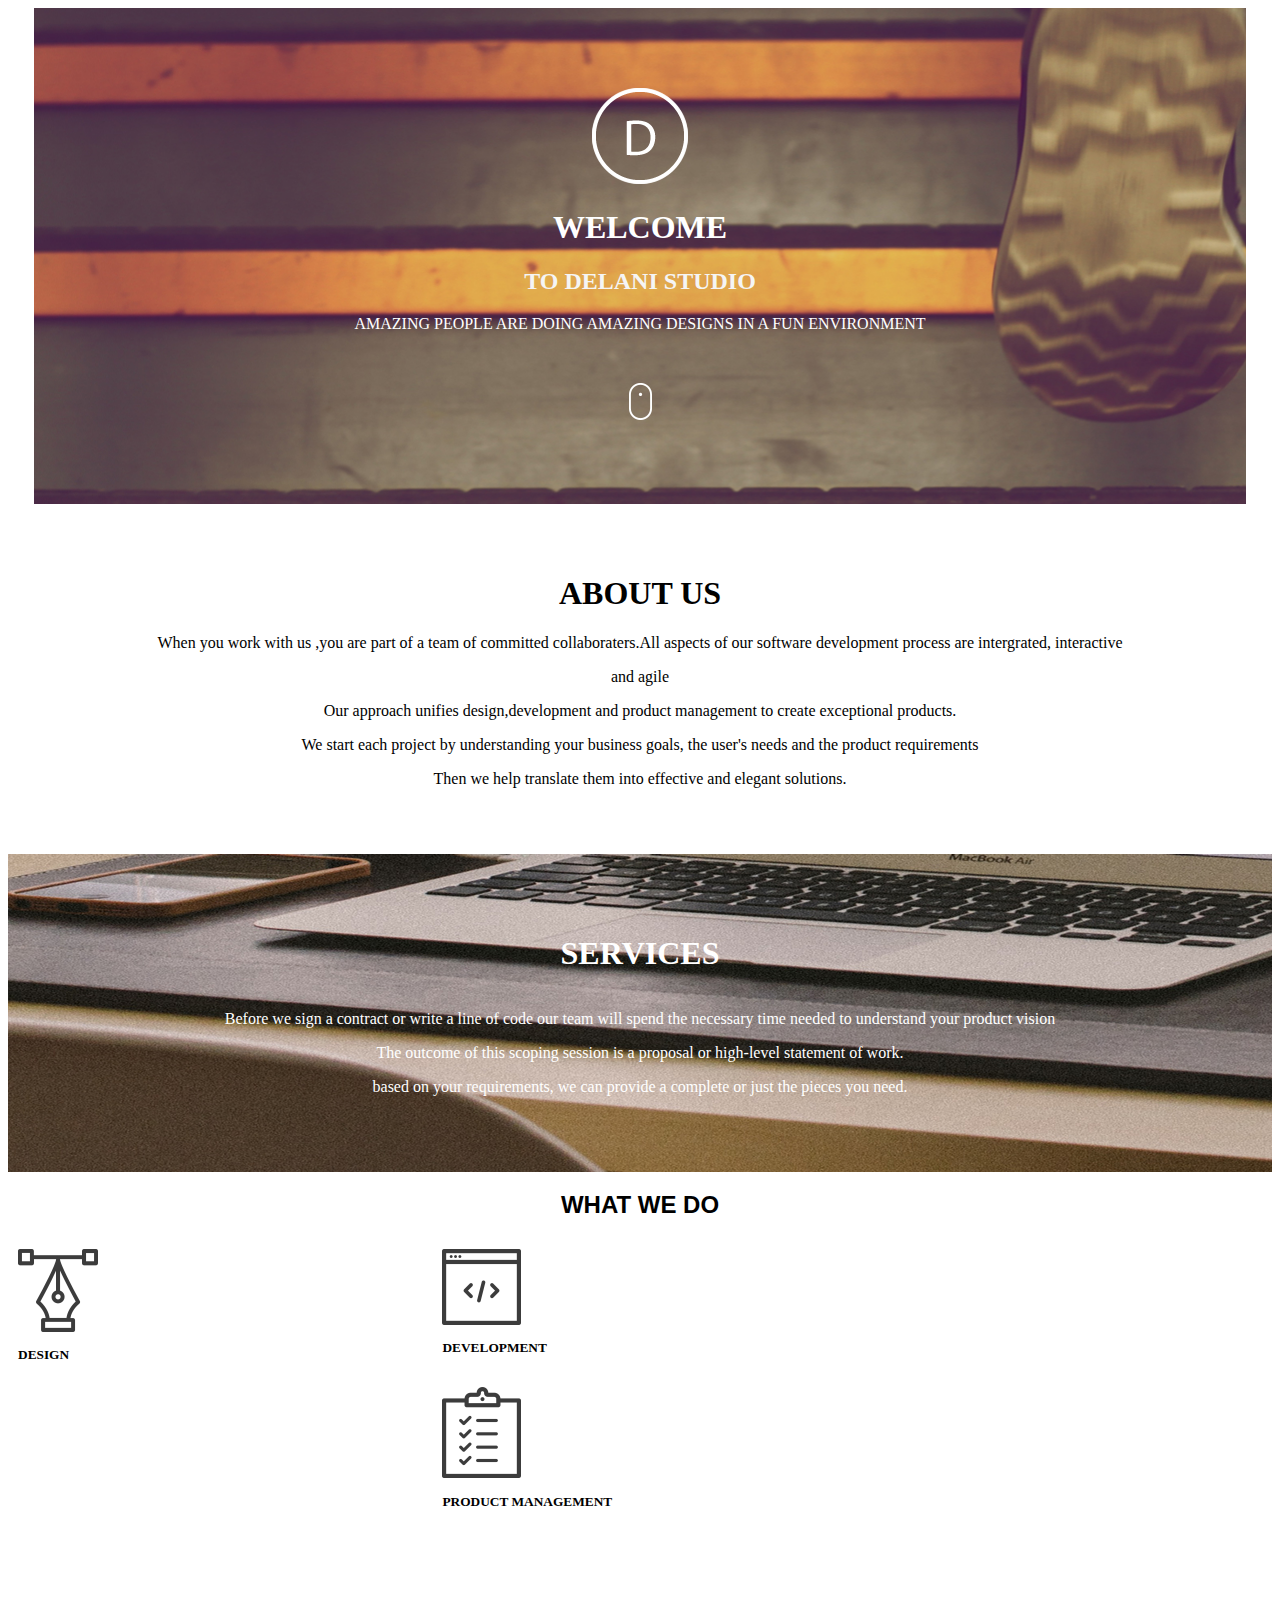
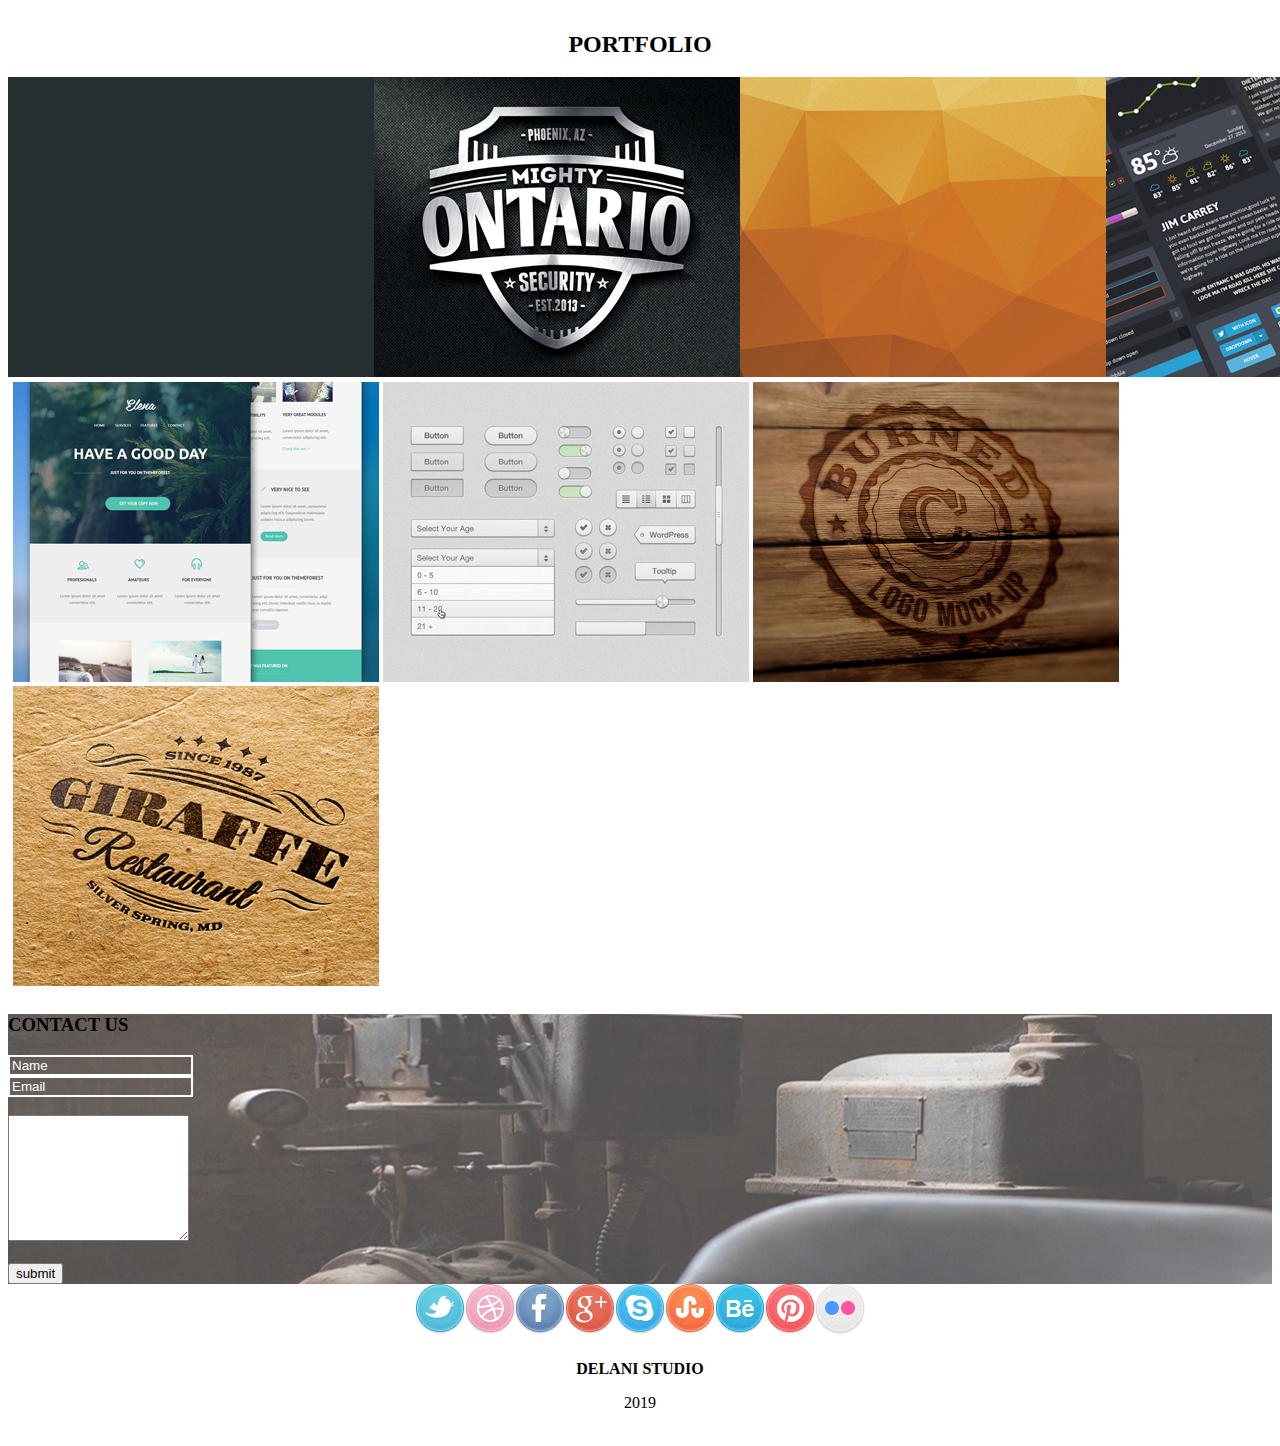
==== index.html @ 69d272ce "Add Jquey Hover Effect on the 'Delani Studio' below the footer" ====
<!DOCTYPE html>
<html lang="en">
<head>
    <meta charset="UTF-8">
    <meta http-equiv="X-UA-Compatible" content="IE=edge">
    <meta name="viewport" content="width=device-width, initial-scale=1.0">
    <link rel="stylesheet" href="index.css">
    <link href="https://cdn.jsdelivr.net/npm/bootstrap@5.1.3/dist/css/bootstrap.min.css" rel="stylesheet" integrity="sha384-1BmE4kWBq78iYhFldvKuhfTAU6auU8tT94WrHftjDbrCEXSU1oBoqyl2QvZ6jIW3" crossorigin="anonymous">
    <script src="https://cdnjs.cloudflare.com/ajax/libs/jquery/3.6.0/jquery.min.js" integrity="sha512-894YE6QWD5I59HgZOGReFYm4dnWc1Qt5NtvYSaNcOP+u1T9qYdvdihz0PPSiiqn/+/3e7Jo4EaG7TubfWGUrMQ==" crossorigin="anonymous" referrerpolicy="no-referrer"></script>  
    <link rel="stylesheet" href="index.css">  
    <title>Delani Studio</title>


<body>
    <div class="section1">

        <div id="logobrand">
            <img src="./Logo/logo.png">
        </div>
        <div id="studio">
            <h1>WELCOME</h1>
            <h2>TO DELANI STUDIO</h2>
            <p>AMAZING PEOPLE ARE DOING AMAZING DESIGNS IN A FUN ENVIRONMENT</p>
        </div>

       <div id="mouse">
           <img src="./background/mouse_click.png">
       </div>

    </div>

    <div class="Section2">

    <div id="header"><h1>ABOUT US</h1></div>

    <div id="para">
        <p>When you work with  us ,you are part of a team of committed collaboraters.All aspects of our software development process are intergrated, interactive</p>
        <p>and agile</p>
        <p>Our approach unifies design,development and product management to create exceptional products.</p>
       <p>We start each project by understanding  your business goals, the user's needs and the product requirements </p>
       <p>Then we help translate them into effective and elegant solutions.</p>
    </div>

    </div>
    <div class="section3">

     <div id="header1"><h1>SERVICES</h1></div>
     <div id="para1">
         <p>Before we sign a contract or write a line of code our team will spend the necessary time needed to understand your product vision</p>
         <p>The outcome of this scoping session is a proposal or high-level statement of work.</p>
         <p>based on your requirements, we can provide a complete or just the pieces you need. </p>
     </div>
    </div>
     
    <div class="section4">

    <h2 id="header2">WHAT WE DO</h2>
   
      <div id="column">
          <img src="./Service_Icons/design_icon.png">
          <h2 id="design">DESIGN</h2>
      </div>
       <div id="column">
      <img src="./Service_Icons/dev_icon.png">
        <h2 id="develop">DEVELOPMENT</h2>
       </div>
       <div id="column">
           <img src="./Service_Icons/product_icon.png">
           <h2 id="product">PRODUCT MANAGEMENT</h2>
      </div>
</div>

    <div class="section5">
        <div id="portfolio"><h2>PORTFOLIO</h2></div>
        <div id="port1">
            
            <img src="./Portfolio/work4.jpg" alt="work4">
            <img src="./Portfolio/work3.jpg" alt="work3">
            <img src="./Portfolio/work2.jpg" alt="work2">
            <img src="./Portfolio/work1.jpg" alt="work1">
        </div>
      <div id="port2">
          <img src="./Portfolio/work5.jpg" alt="work5">
          <img src="./Portfolio/work6.jpg" alt="work6">
          <img src="./Portfolio/work7.jpg" alt="work7">
          <img src="./Portfolio/work8.jpg" alt="work8">
      </div>
</div>


       <div id="contacts" class="container-fluid bg-secondary">
         <div class="pt-5">
         <h3 class="text-white text-center">CONTACT US</h3>
         </div>
         <div class="container pb-4 test">
            
                 <form action="" method=""  name="mc-embedded-subscribe-form"  id="contact-fm" class="pb-3">
                    <div class="row">
                     <div class="col-md-6">
                         <input type="text" name="NAME" placeholder="Name" 
                         class="form-control" id="name">
                     </div>
                     <div class="col-md-6">
                        <input type="text" name="EMAIL" placeholder="Email" 
                        class="form-control" id="email">
                    </div>
                </div><br>
                <div class="row">
                    <div class="col-md-12">
                    <textarea id="" cols="20" rows="8"
                    placeholder="Type your comment here" class="form-control" name="MESSAGE" id="message"></textarea>
                    </div>
                </div>
             </form><br>
            <input type="submit" class="btn btn-outline-warning" value="submit">
         </div>
     </div>


    
   <div class="section7">
           <img src="./Social_Icoins/twitter.png" alt="twitter" id="twitter" >
           <img src="./Social_Icoins/dribble.png" alt="dribble">
           <img src="./Social_Icoins/facebook.png" alt="facebook">
           <img src="./Social_Icoins/g_plus.png" alt="g_plus">
           <img src="./Social_Icoins/skype.png" alt="skype">
           <img src="./Social_Icoins/stumble_upon.png" alt="stumble">
           <img src="./Social_Icoins/behance.png" alt="behance">
           <img src="./Social_Icoins/pinterest.png" alt="pinterest">
           <img src="./Social_Icoins/flickr.png" alt="flickr">
    
   </div>

   <div class="section8">
           <h3 id="delani">DELANI STUDIO</h3>
           <p id="par">2019</p>
        </div>

   <script src="./JS/index.js"></script>
   <script src="https://cdn.jsdelivr.net/npm/bootstrap@5.1.3/dist/js/bootstrap.bundle.min.js" integrity="sha384-ka7Sk0Gln4gmtz2MlQnikT1wXgYsOg+OMhuP+IlRH9sENBO0LRn5q+8nbTov4+1p" crossorigin="anonymous"></script>
    </body>
</html>
---- index.css ----
.section1{
    padding: 80px;
    background-image: url('./background/h_img.jpg');
    margin-left: 2vw;
    margin-right: 2vw;
    border: none;

}

#logobrand{
align-items: center;
align-content: center;
display: block;
text-align: center;

}

#studio h1{
color: white;
align-content: center;
text-align: center;
}

#studio h2{
  color: whitesmoke;
  text-align: center;  
}

#studio p {
 text-align: center;
 color: white;
 font-family: Georgia, 'Times New Roman', Times, serif;
}

#mouse{
 display: block;
 align-content: center;
 text-align: center;
 margin-top: 50px;
}

#header{
    text-align: center;
    align-items: center;
    color: black;
}

#para p{
    text-align: center;
    align-content: center;
    color: black;
    font-family: 'Times New Roman', Times, serif;
}

.Section2{
    padding: 50px;
    background-color: white;
    font-family: Georgia, 'Times New Roman', Times, serif;
}

.section3{
background-image: url('./background/s_image.jpg');
padding: 60px;
}

.section4::after{
    padding: 40px !important;
    content: "";
    clear: both;
    display: table;
}

#column{
float: left;
padding: 10px;
width: 32%;
}

#column h2{
    font-size: smaller;
}


#header1{
    align-content: center;
    text-align: center;
    color: white;
    font-family: Georgia, 'Times New Roman', Times, serif;
}

#para1{
    align-content: center;
    text-align: center;
    color: white;
    font-family: Georgia, 'Times New Roman', Times, serif;
}

#header2{
align-content: center;
text-align: center;
color: black;
font-family: 'Lucida Sans', 'Lucida Sans Regular', 'Lucida Grande', 'Lucida Sans Unicode', Geneva, Verdana, sans-serif;
}

#port1{
    display: flex;
    background-position: center;
}

#portfolio{
    text-align: center;
    font-family: 'Times New Roman', Times, serif;
}

#port2{
    padding: 5px;
    background-position: center;
}

#cont h1{
align-content: center;
text-align: center;
color: white;
}

.section7{
 display: flex;
 align-items: center;
 justify-content: center;
 
}


.section8{
    padding: 10px;
}

.btn-outline-warning:hover{
    background-color: green !important;
}

#contacts{
    background-image: url('./background/c_image.jpg');
    background-position: center;
}

#delani{
    align-items: center;
    align-content: center;
    text-align: center;
    font-size: medium;
}

#par {
    text-align: center;
    align-content: center;
    align-items: center;
}

.test{
    background-color: transparent;

    
}

#name,#email,#message{
    border: 2px solid white !important;
    background: transparent !important;
    color: white !important;
}

::-webkit-input-placeholder{
    color: white !important;
}

:-ms-input-placeholder{
    color: white !important;
}

::placeholder{
color: white !important;

}

#contact-fm{
    background-color: transparent;
}
---- index.css ----
.section1{
    padding: 80px;
    background-image: url('./background/h_img.jpg');
    margin-left: 2vw;
    margin-right: 2vw;
    border: none;

}

#logobrand{
align-items: center;
align-content: center;
display: block;
text-align: center;

}

#studio h1{
color: white;
align-content: center;
text-align: center;
}

#studio h2{
  color: whitesmoke;
  text-align: center;  
}

#studio p {
 text-align: center;
 color: white;
 font-family: Georgia, 'Times New Roman', Times, serif;
}

#mouse{
 display: block;
 align-content: center;
 text-align: center;
 margin-top: 50px;
}

#header{
    text-align: center;
    align-items: center;
    color: black;
}

#para p{
    text-align: center;
    align-content: center;
    color: black;
    font-family: 'Times New Roman', Times, serif;
}

.Section2{
    padding: 50px;
    background-color: white;
    font-family: Georgia, 'Times New Roman', Times, serif;
}

.section3{
background-image: url('./background/s_image.jpg');
padding: 60px;
}

.section4::after{
    padding: 40px !important;
    content: "";
    clear: both;
    display: table;
}

#column{
float: left;
padding: 10px;
width: 32%;
}

#column h2{
    font-size: smaller;
}


#header1{
    align-content: center;
    text-align: center;
    color: white;
    font-family: Georgia, 'Times New Roman', Times, serif;
}

#para1{
    align-content: center;
    text-align: center;
    color: white;
    font-family: Georgia, 'Times New Roman', Times, serif;
}

#header2{
align-content: center;
text-align: center;
color: black;
font-family: 'Lucida Sans', 'Lucida Sans Regular', 'Lucida Grande', 'Lucida Sans Unicode', Geneva, Verdana, sans-serif;
}

#port1{
    display: flex;
    background-position: center;
}

#portfolio{
    text-align: center;
    font-family: 'Times New Roman', Times, serif;
}

#port2{
    padding: 5px;
    background-position: center;
}

#cont h1{
align-content: center;
text-align: center;
color: white;
}

.section7{
 display: flex;
 align-items: center;
 justify-content: center;
 
}


.section8{
    padding: 10px;
}

.btn-outline-warning:hover{
    background-color: green !important;
}

#contacts{
    background-image: url('./background/c_image.jpg');
    background-position: center;
}

#delani{
    align-items: center;
    align-content: center;
    text-align: center;
    font-size: medium;
}

#par {
    text-align: center;
    align-content: center;
    align-items: center;
}

.test{
    background-color: transparent;

    
}

#name,#email,#message{
    border: 2px solid white !important;
    background: transparent !important;
    color: white !important;
}

::-webkit-input-placeholder{
    color: white !important;
}

:-ms-input-placeholder{
    color: white !important;
}

::placeholder{
color: white !important;

}

#contact-fm{
    background-color: transparent;
}
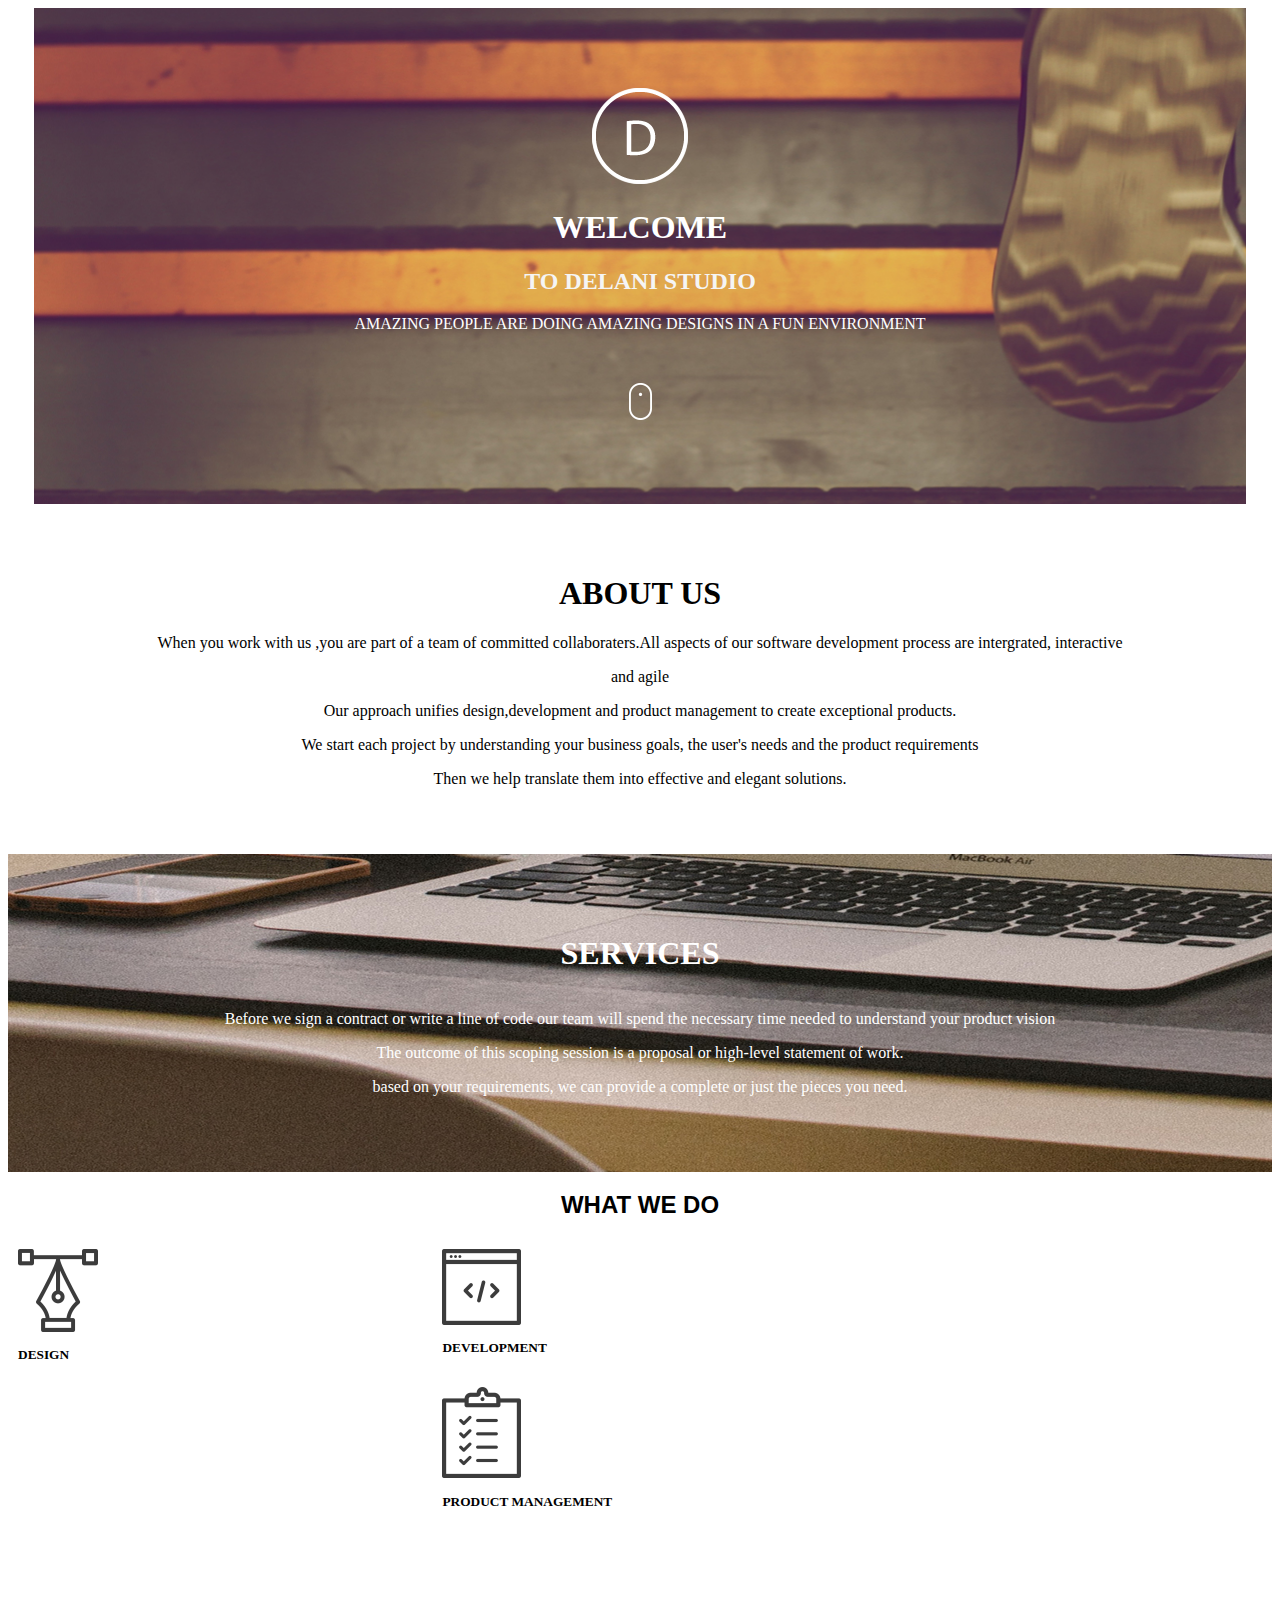
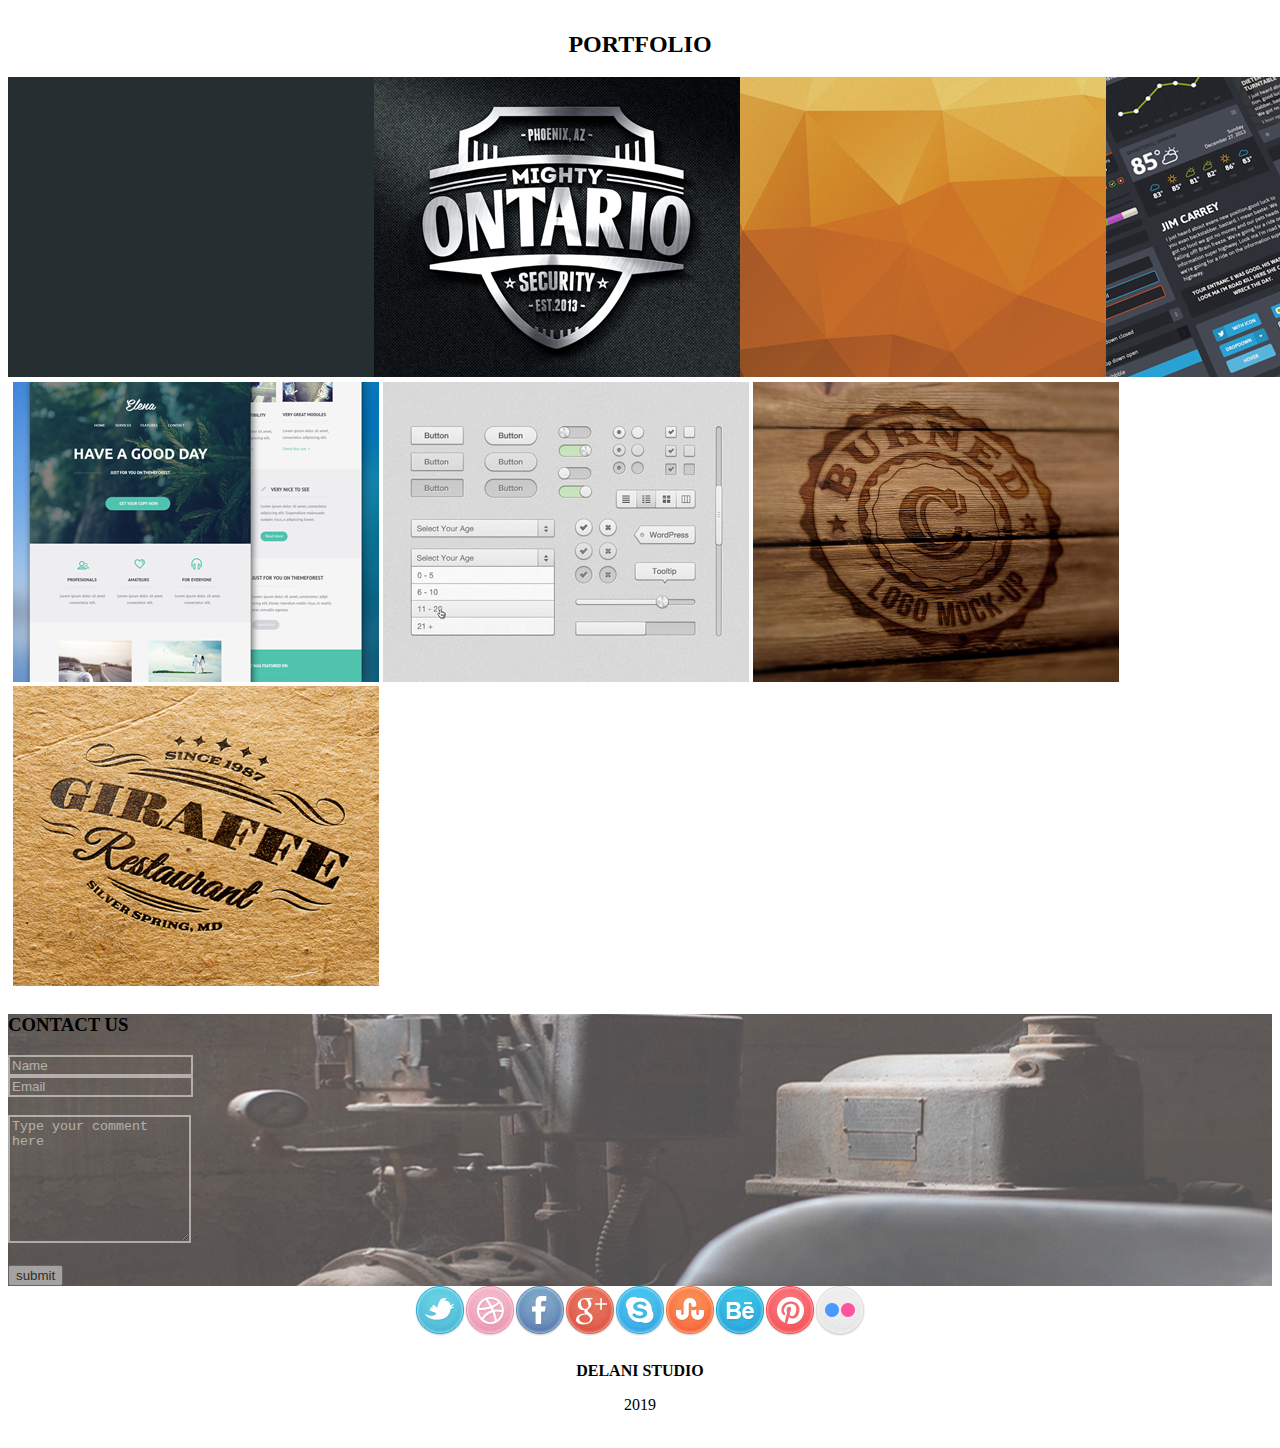
==== commit 3065a94b: "Add new changes" ====
--- a/index.html
+++ b/index.html
@@ -107,7 +107,7 @@
                 </div><br>
                 <div class="row">
                     <div class="col-md-12">
-                    <textarea id="" cols="20" rows="8"
+                    <textarea id="message" cols="20" rows="8"
                     placeholder="Type your comment here" class="form-control" name="MESSAGE" id="message"></textarea>
                     </div>
                 </div>
@@ -119,7 +119,7 @@
 
     
    <div class="section7">
-           <img src="./Social_Icoins/twitter.png" alt="twitter" id="twitter" >
+           <img src="./Social_Icoins/twitter.png" alt="twitter">
            <img src="./Social_Icoins/dribble.png" alt="dribble">
            <img src="./Social_Icoins/facebook.png" alt="facebook">
            <img src="./Social_Icoins/g_plus.png" alt="g_plus">
--- a/index.css
+++ b/index.css
@@ -159,7 +159,7 @@
 
 .test{
     background-color: transparent;
-
+    opacity: 0.5;
     
 }
 
--- a/index.css
+++ b/index.css
@@ -159,7 +159,7 @@
 
 .test{
     background-color: transparent;
-
+    opacity: 0.5;
     
 }
 
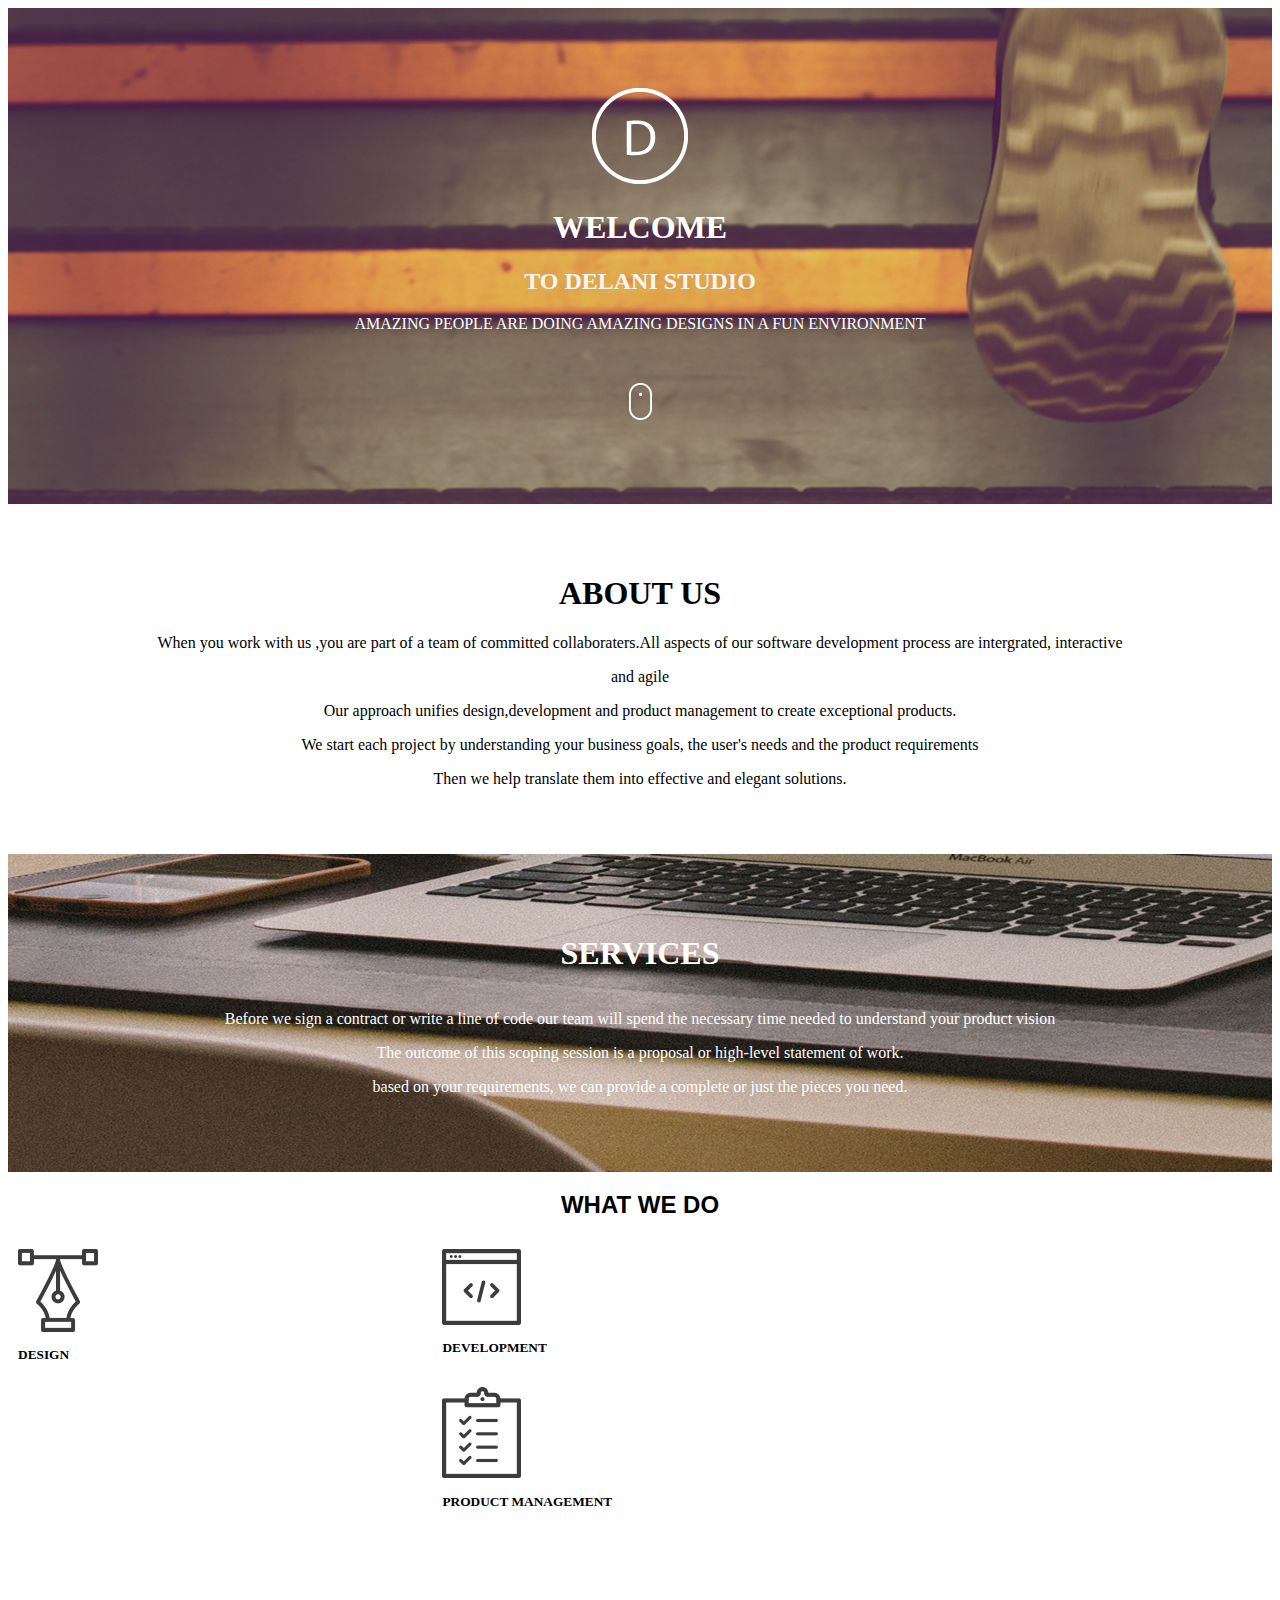
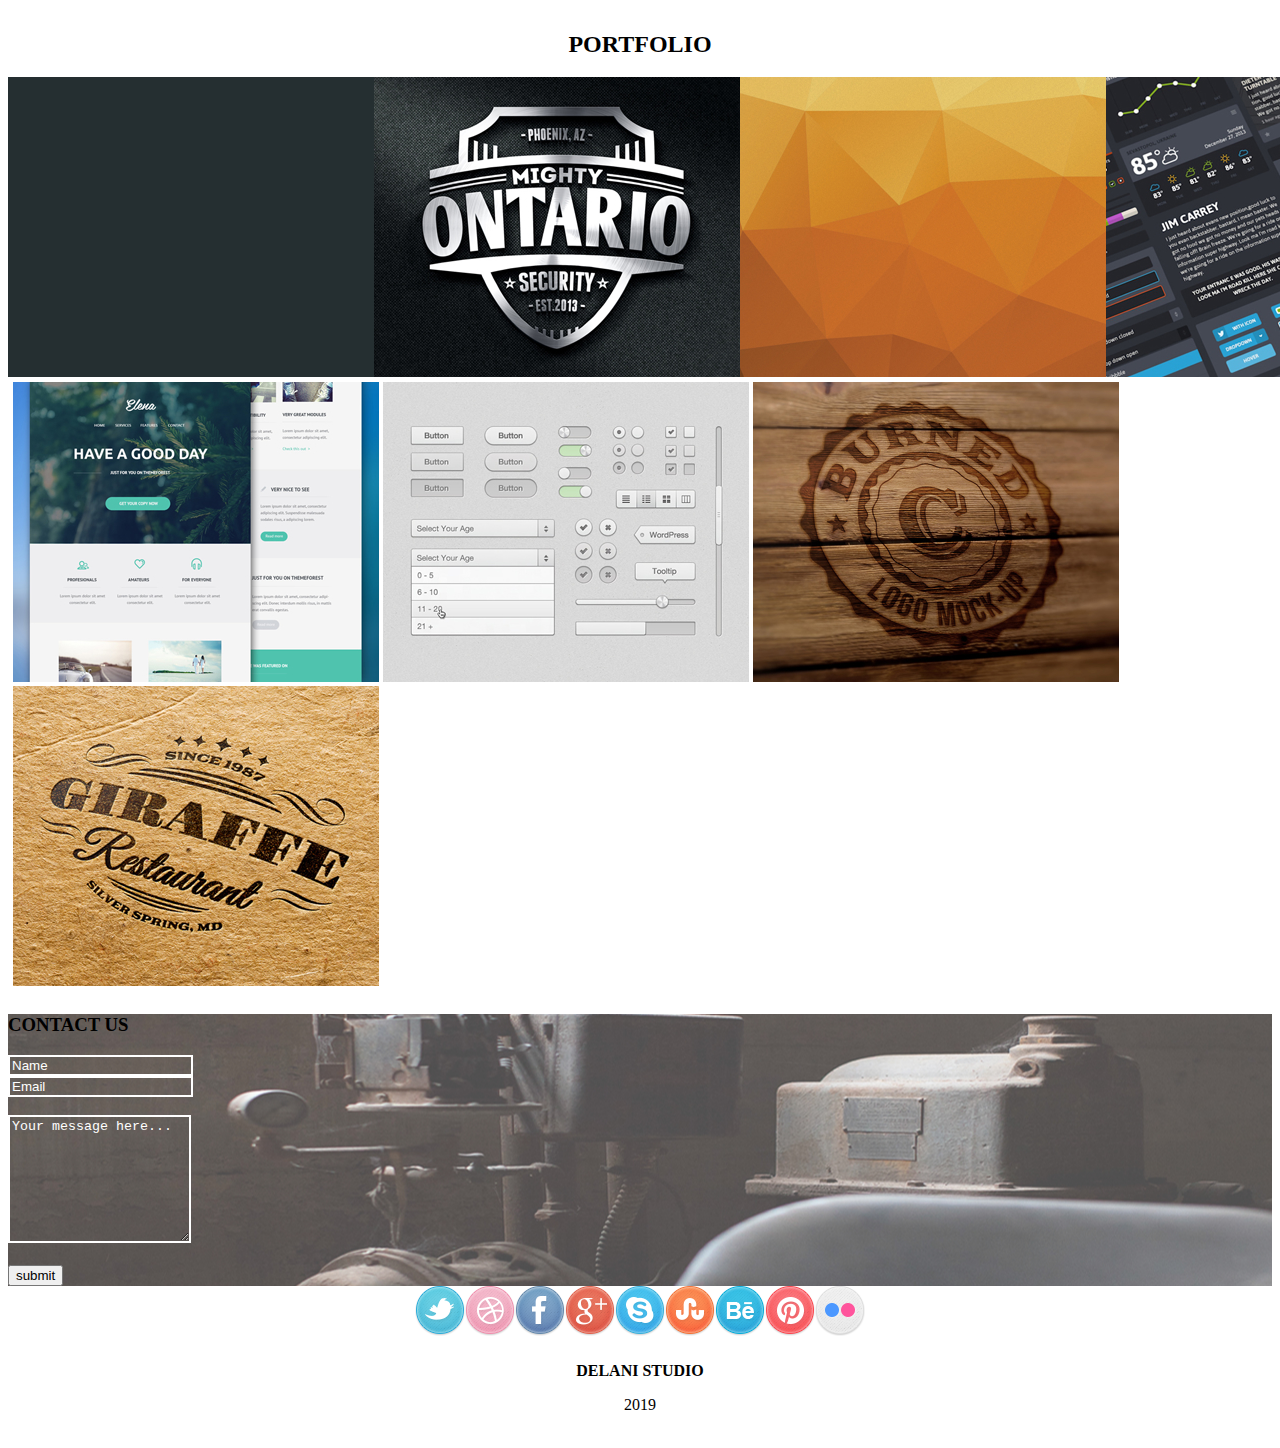
==== commit 5f473244: "Add new changes the files" ====
--- a/index.html
+++ b/index.html
@@ -97,22 +97,22 @@
                  <form action="" method=""  name="mc-embedded-subscribe-form"  id="contact-fm" class="pb-3">
                     <div class="row">
                      <div class="col-md-6">
-                         <input type="text" name="NAME" placeholder="Name" 
-                         class="form-control" id="name">
+                         <input type="text"id="name" name="NAME" placeholder="Name" 
+                         class="form-control" id="name" required>
                      </div>
                      <div class="col-md-6">
-                        <input type="text" name="EMAIL" placeholder="Email" 
-                        class="form-control" id="email">
+                        <input type="text" id="email" name="EMAIL" placeholder="Email" 
+                        class="form-control" id="email" required>
                     </div>
                 </div><br>
                 <div class="row">
                     <div class="col-md-12">
                     <textarea id="message" cols="20" rows="8"
-                    placeholder="Type your comment here" class="form-control" name="MESSAGE" id="message"></textarea>
+                    placeholder="Your message here..." class="form-control" name="MESSAGE" id="message" required></textarea>
                     </div>
                 </div>
              </form><br>
-            <input type="submit" class="btn btn-outline-warning" value="submit">
+            <input type="submit" id="submit" class="btn btn-outline-warning" value="submit">
          </div>
      </div>
 
--- a/index.css
+++ b/index.css
@@ -1,8 +1,6 @@
 .section1{
     padding: 80px;
     background-image: url('./background/h_img.jpg');
-    margin-left: 2vw;
-    margin-right: 2vw;
     border: none;
 
 }
@@ -159,7 +157,7 @@
 
 .test{
     background-color: transparent;
-    opacity: 0.5;
+
     
 }
 
--- a/index.css
+++ b/index.css
@@ -1,8 +1,6 @@
 .section1{
     padding: 80px;
     background-image: url('./background/h_img.jpg');
-    margin-left: 2vw;
-    margin-right: 2vw;
     border: none;
 
 }
@@ -159,7 +157,7 @@
 
 .test{
     background-color: transparent;
-    opacity: 0.5;
+
     
 }
 
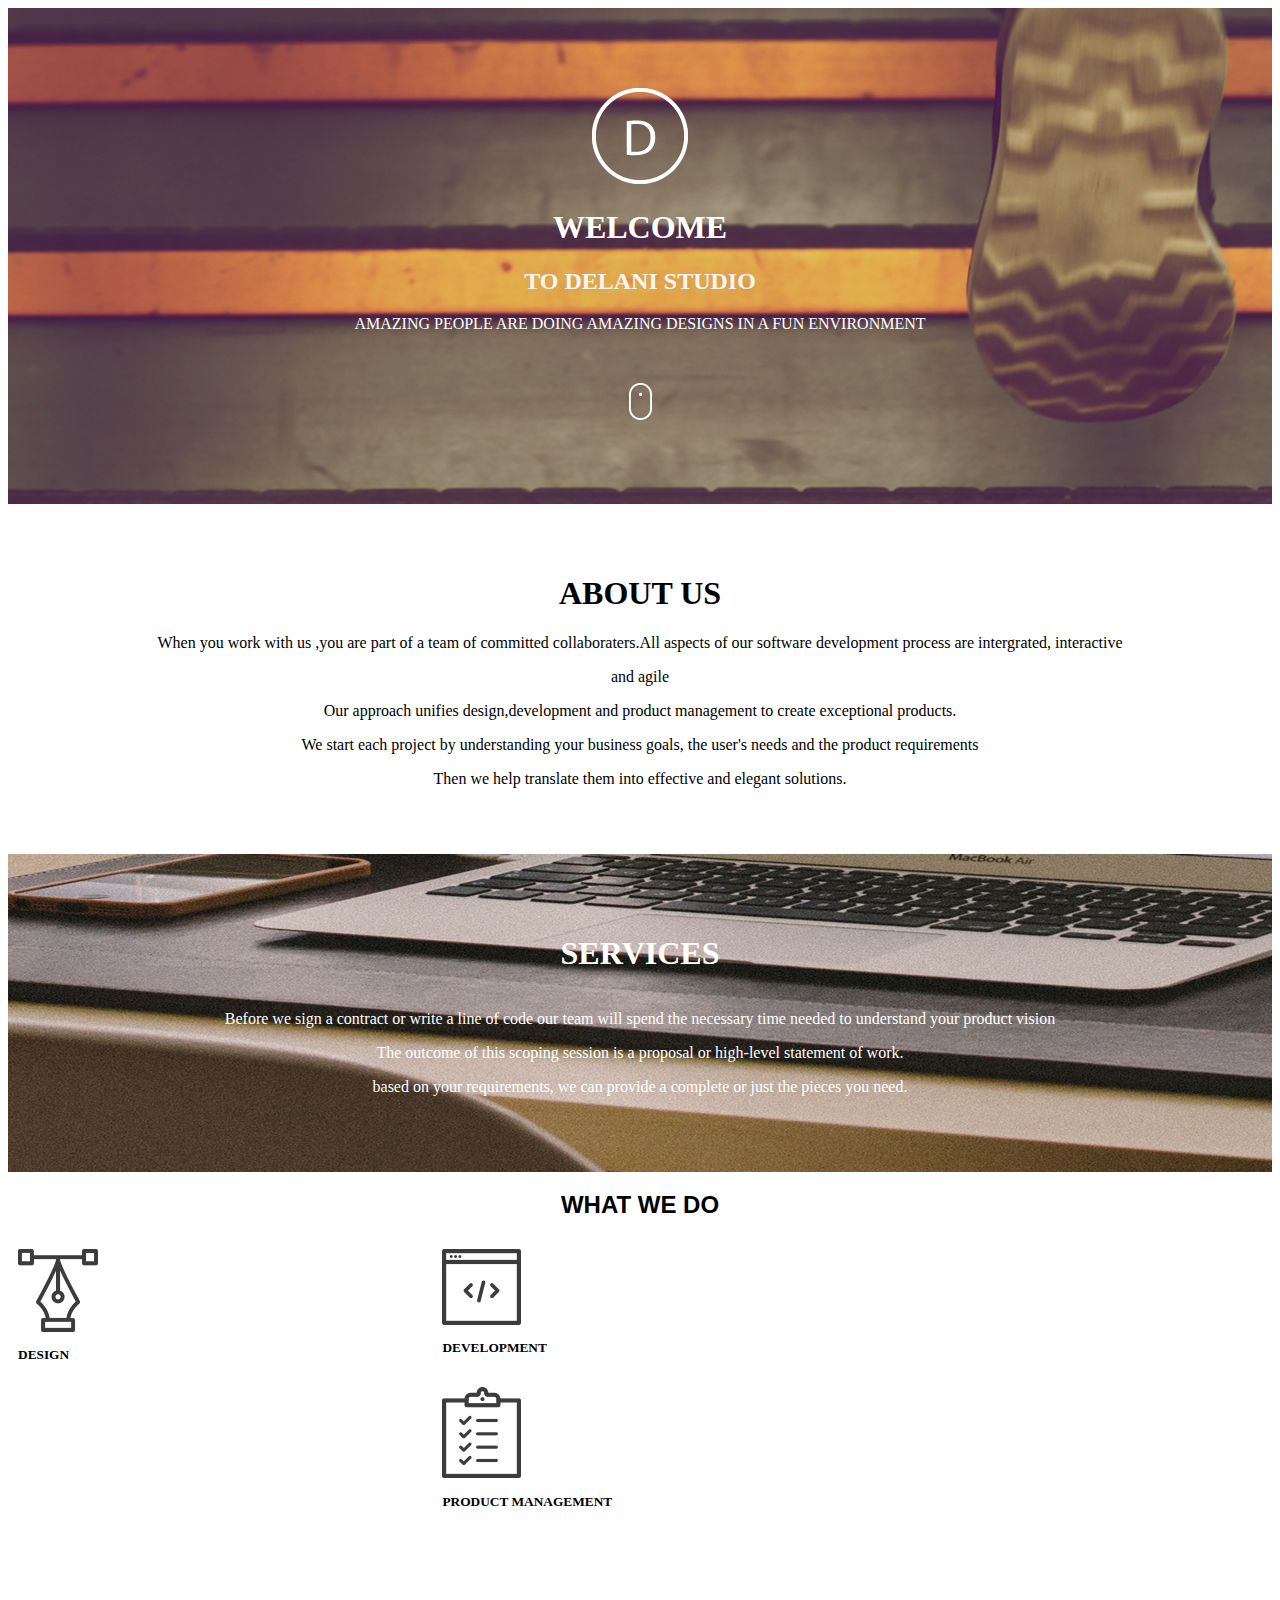
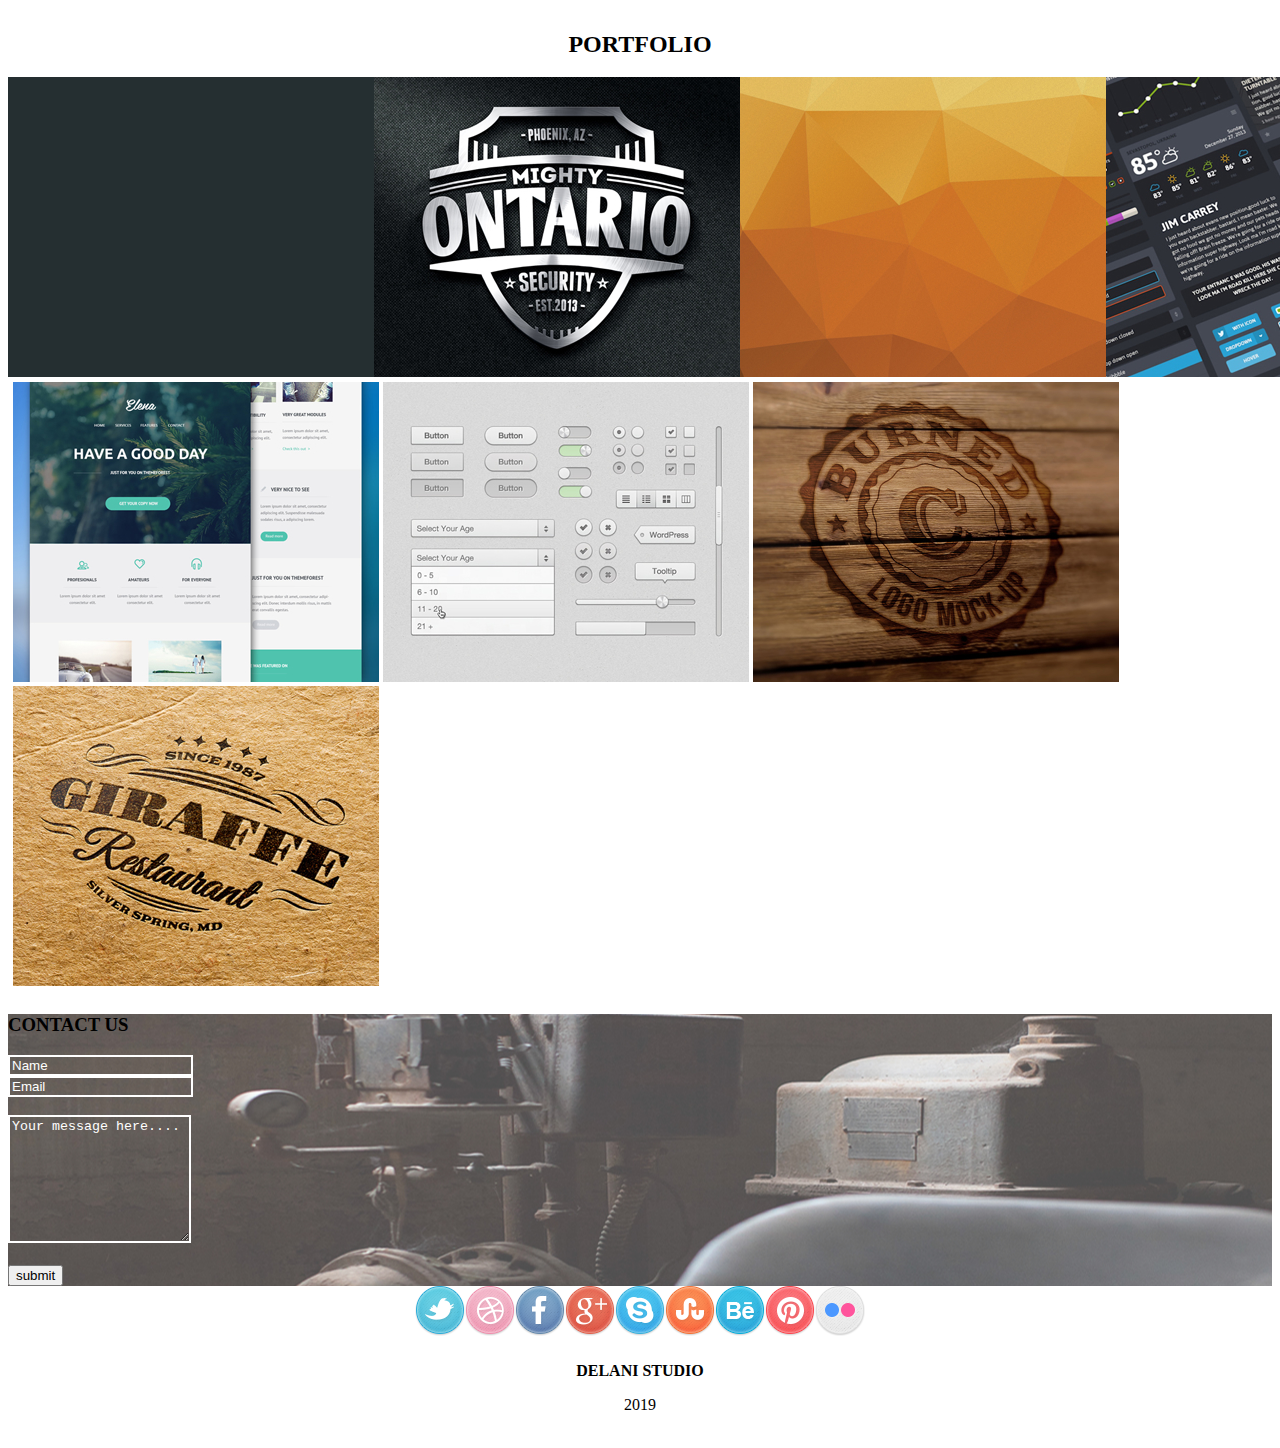
==== commit 5c47b72f: "Add gh-pages" ====
--- a/index.html
+++ b/index.html
@@ -108,7 +108,7 @@
                 <div class="row">
                     <div class="col-md-12">
                     <textarea id="message" cols="20" rows="8"
-                    placeholder="Your message here..." class="form-control" name="MESSAGE" id="message" required></textarea>
+                    placeholder="Your message here...." class="form-control" name="MESSAGE" id="message" required></textarea>
                     </div>
                 </div>
              </form><br>
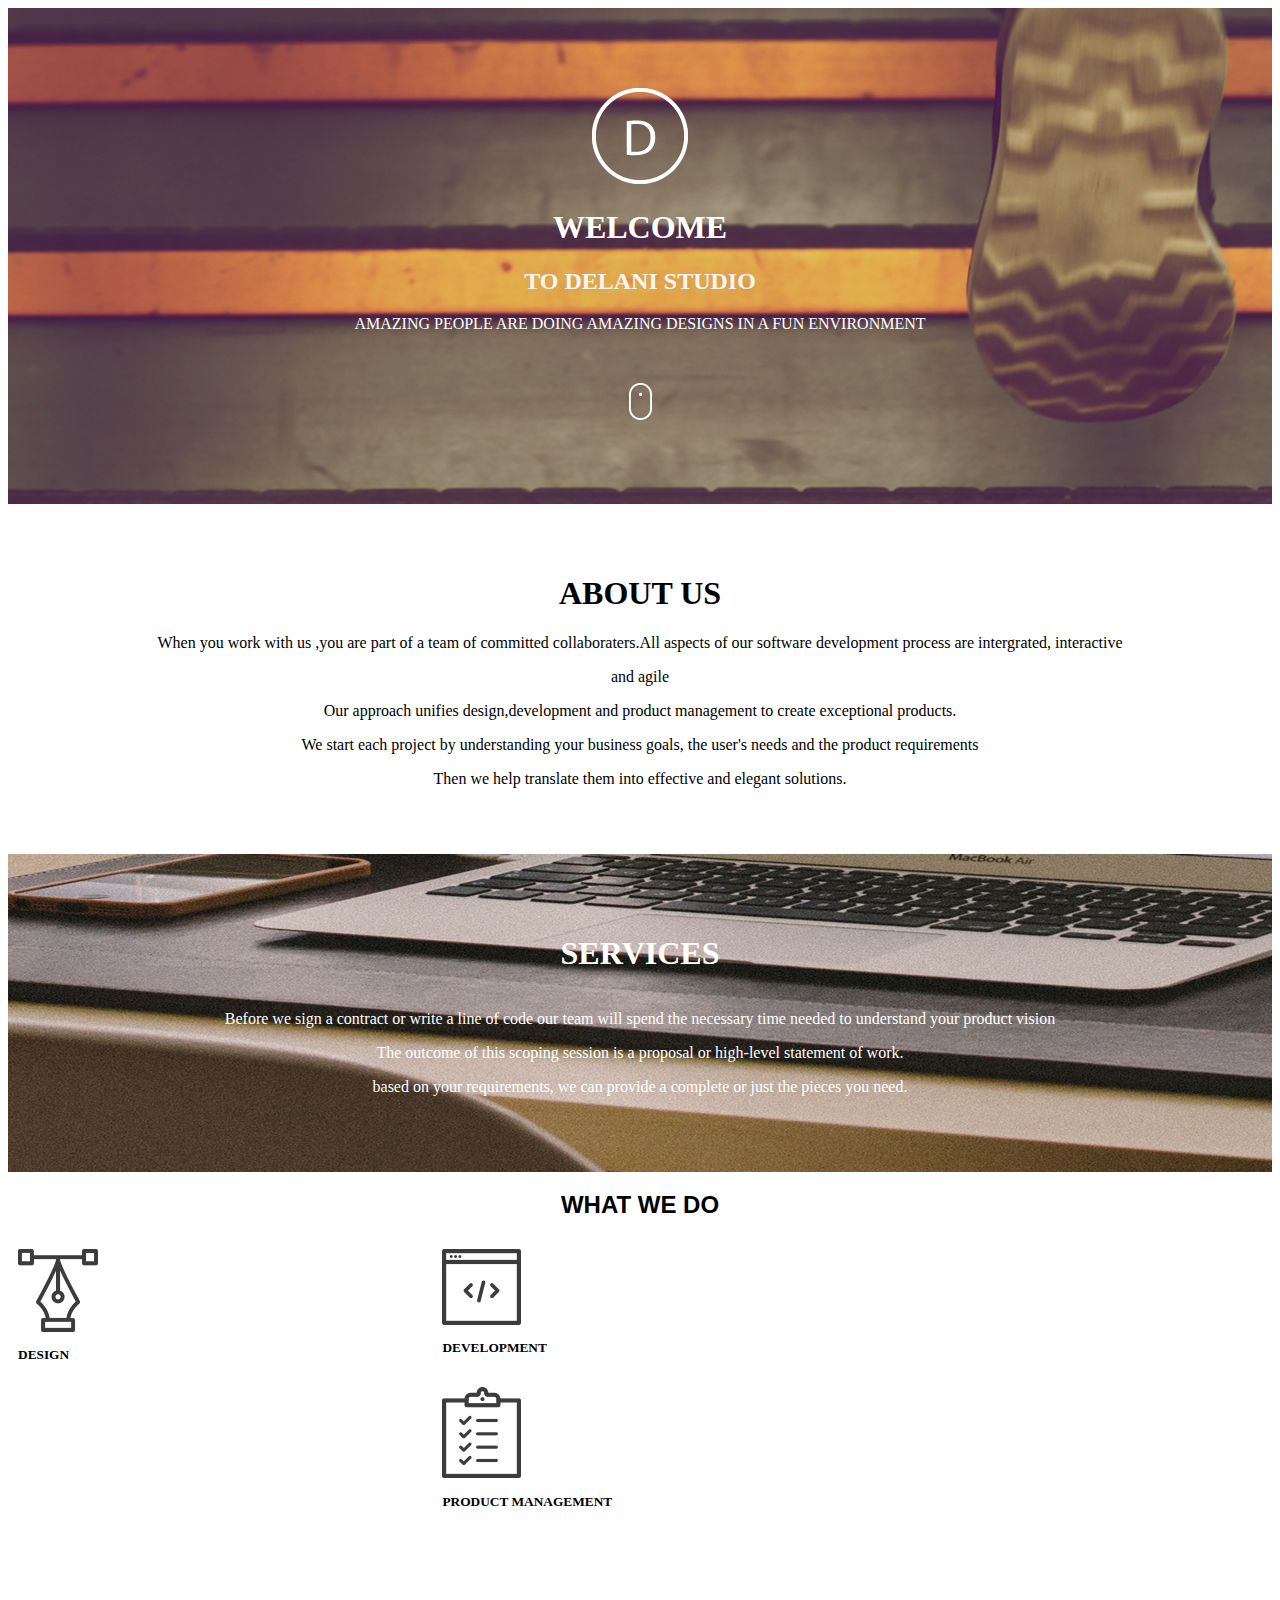
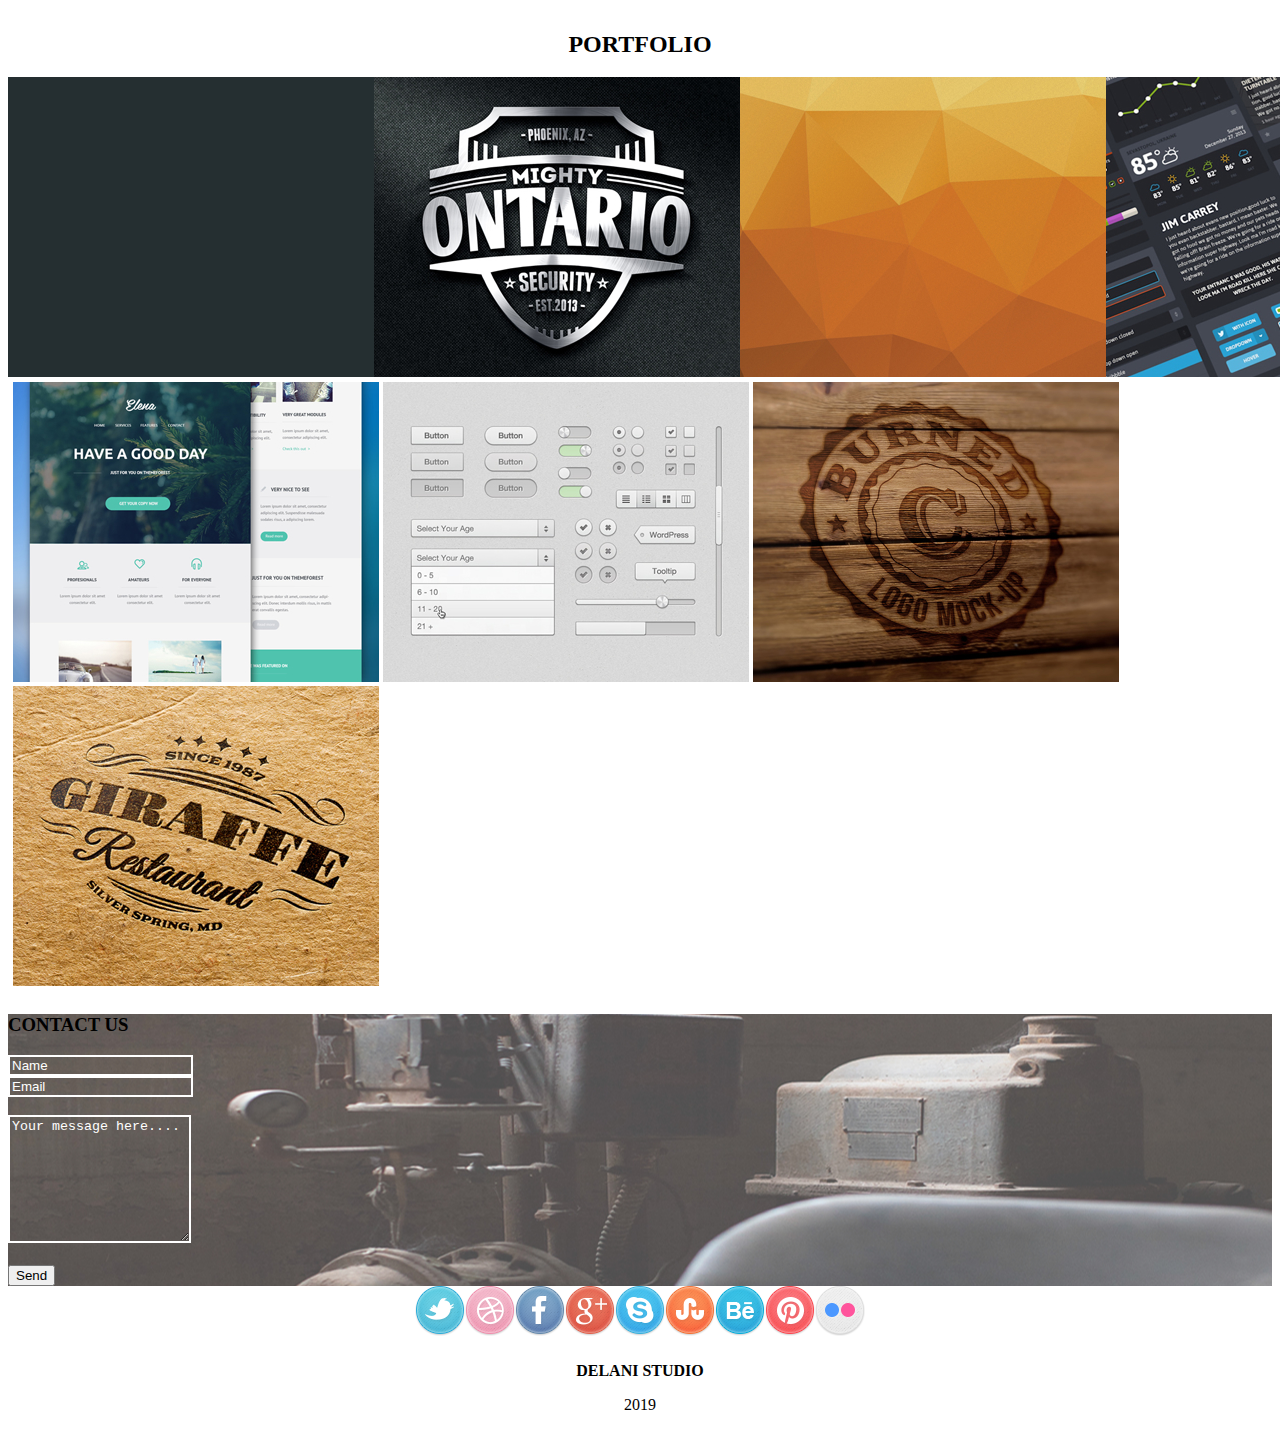
==== commit 6f4d8ab3: "Add new changes" ====
--- a/index.html
+++ b/index.html
@@ -112,7 +112,7 @@
                     </div>
                 </div>
              </form><br>
-            <input type="submit" id="submit" class="btn btn-outline-warning" value="submit">
+            <button type="submit" id="submit" class="btn btn-outline-warning" value="submit">Send</button>
          </div>
      </div>
 
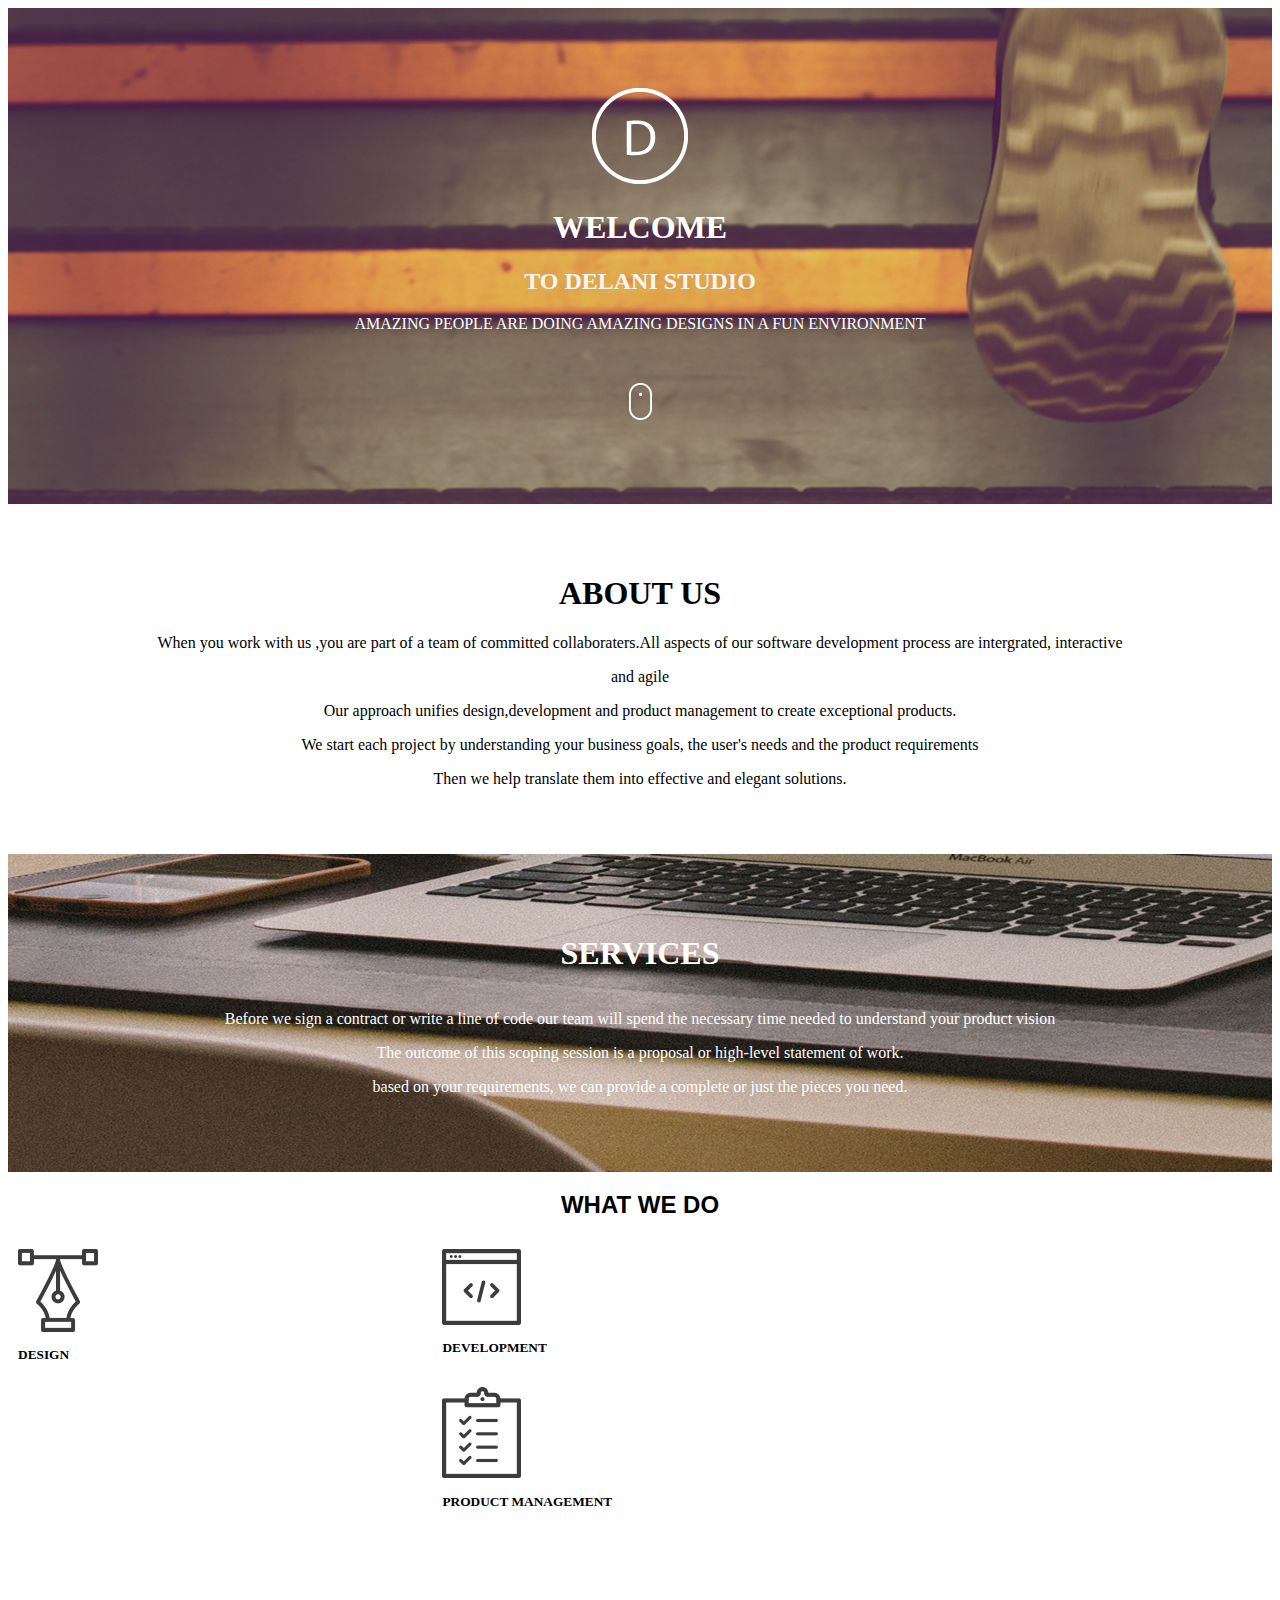
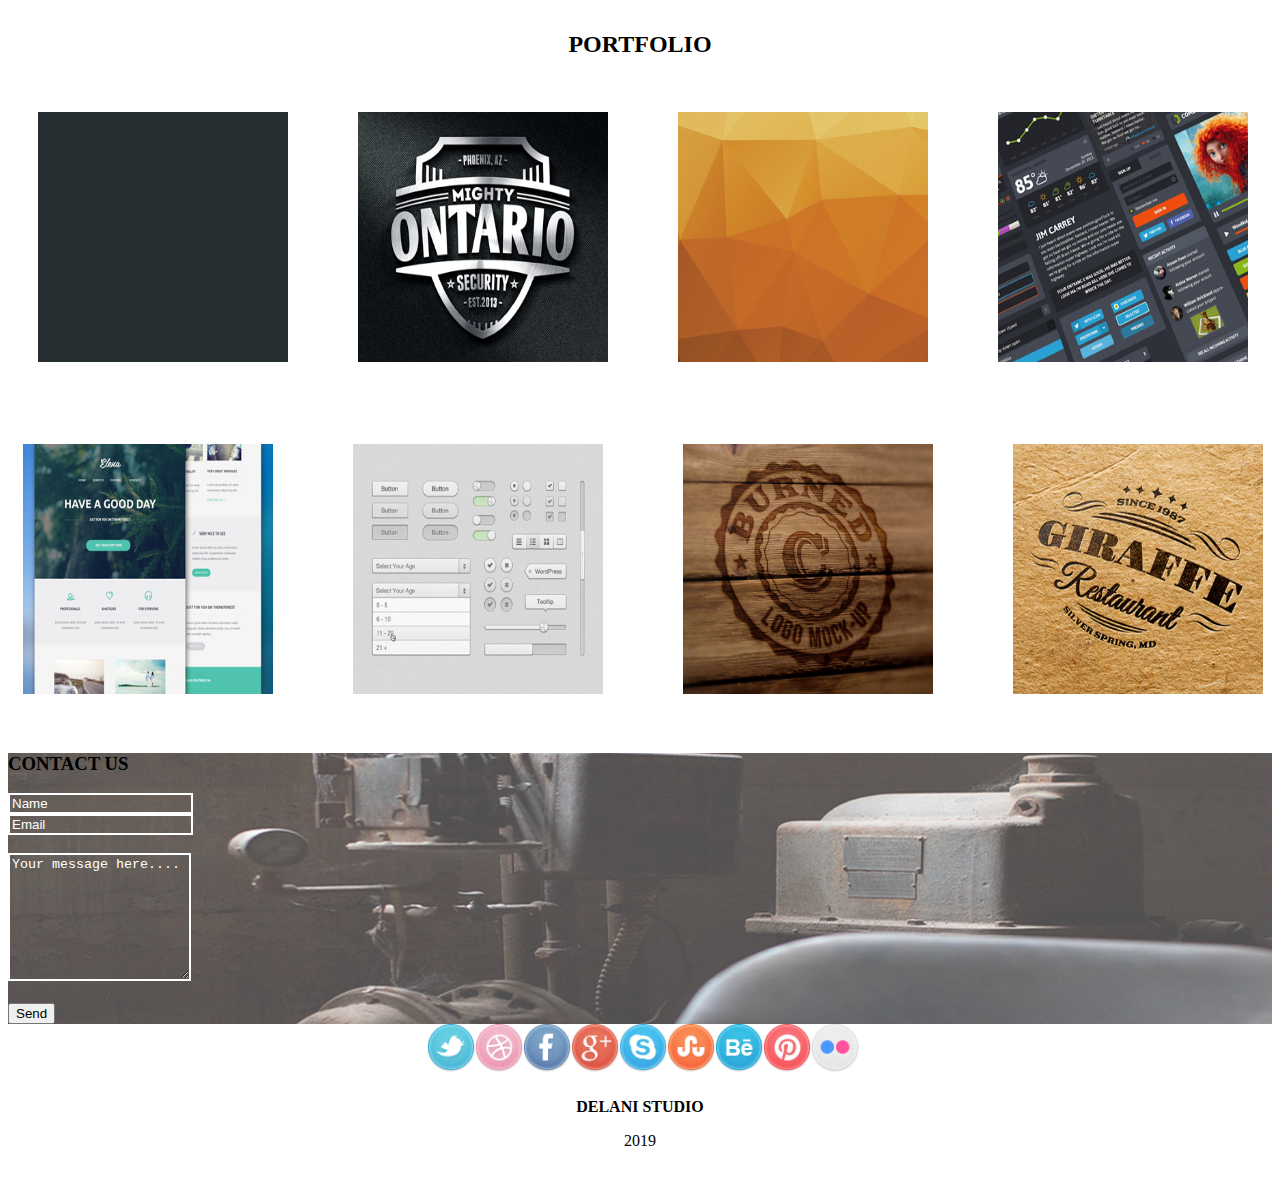
==== commit 776ea2e5: "Add new changes to my changes" ====
--- a/index.html
+++ b/index.html
@@ -74,16 +74,16 @@
         <div id="portfolio"><h2>PORTFOLIO</h2></div>
         <div id="port1">
             
-            <img src="./Portfolio/work4.jpg" alt="work4">
-            <img src="./Portfolio/work3.jpg" alt="work3">
-            <img src="./Portfolio/work2.jpg" alt="work2">
-            <img src="./Portfolio/work1.jpg" alt="work1">
+            <img src="./Portfolio/work4.jpg" alt="work4" width="250" height="250">
+            <img src="./Portfolio/work3.jpg" alt="work3" width="250" height="250">
+            <img src="./Portfolio/work2.jpg" alt="work2" width="250" height="250">
+            <img src="./Portfolio/work1.jpg" alt="work1" width="250" height="250">
         </div>
       <div id="port2">
-          <img src="./Portfolio/work5.jpg" alt="work5">
-          <img src="./Portfolio/work6.jpg" alt="work6">
-          <img src="./Portfolio/work7.jpg" alt="work7">
-          <img src="./Portfolio/work8.jpg" alt="work8">
+          <img src="./Portfolio/work5.jpg" alt="work5" width="250" height="250">
+          <img src="./Portfolio/work6.jpg" alt="work6" width="250" height="250">
+          <img src="./Portfolio/work7.jpg" alt="work7" width="250" height="250">
+          <img src="./Portfolio/work8.jpg" alt="work8" width="250" height="250">
       </div>
 </div>
 
--- a/index.css
+++ b/index.css
@@ -103,6 +103,18 @@
 #port1{
     display: flex;
     background-position: center;
+    padding-left: 5px;
+    align-content: center;
+    justify-content: center;
+}
+
+#port1 img{
+    padding: 35px;
+    display: flex;
+    align-items: center;
+    justify-content: center;
+    align-content: center;
+    
 }
 
 #portfolio{
@@ -111,9 +123,20 @@
 }
 
 #port2{
-    padding: 5px;
+    padding-left: 5px;
     background-position: center;
-}
+    display: flex;
+    margin-top: 0.5vw;
+    margin-bottom: 0.5vw;
+    align-content: center;
+    justify-content: center;
+}
+
+#port2 img{
+padding: 40px;
+display: flex;
+}
+
 
 #cont h1{
 align-content: center;
@@ -125,7 +148,13 @@
  display: flex;
  align-items: center;
  justify-content: center;
+ padding-left: 5px;
  
+}
+
+.section7 img{
+    width: 3rem;
+    
 }
 
 
--- a/index.css
+++ b/index.css
@@ -103,6 +103,18 @@
 #port1{
     display: flex;
     background-position: center;
+    padding-left: 5px;
+    align-content: center;
+    justify-content: center;
+}
+
+#port1 img{
+    padding: 35px;
+    display: flex;
+    align-items: center;
+    justify-content: center;
+    align-content: center;
+    
 }
 
 #portfolio{
@@ -111,9 +123,20 @@
 }
 
 #port2{
-    padding: 5px;
+    padding-left: 5px;
     background-position: center;
-}
+    display: flex;
+    margin-top: 0.5vw;
+    margin-bottom: 0.5vw;
+    align-content: center;
+    justify-content: center;
+}
+
+#port2 img{
+padding: 40px;
+display: flex;
+}
+
 
 #cont h1{
 align-content: center;
@@ -125,7 +148,13 @@
  display: flex;
  align-items: center;
  justify-content: center;
+ padding-left: 5px;
  
+}
+
+.section7 img{
+    width: 3rem;
+    
 }
 
 
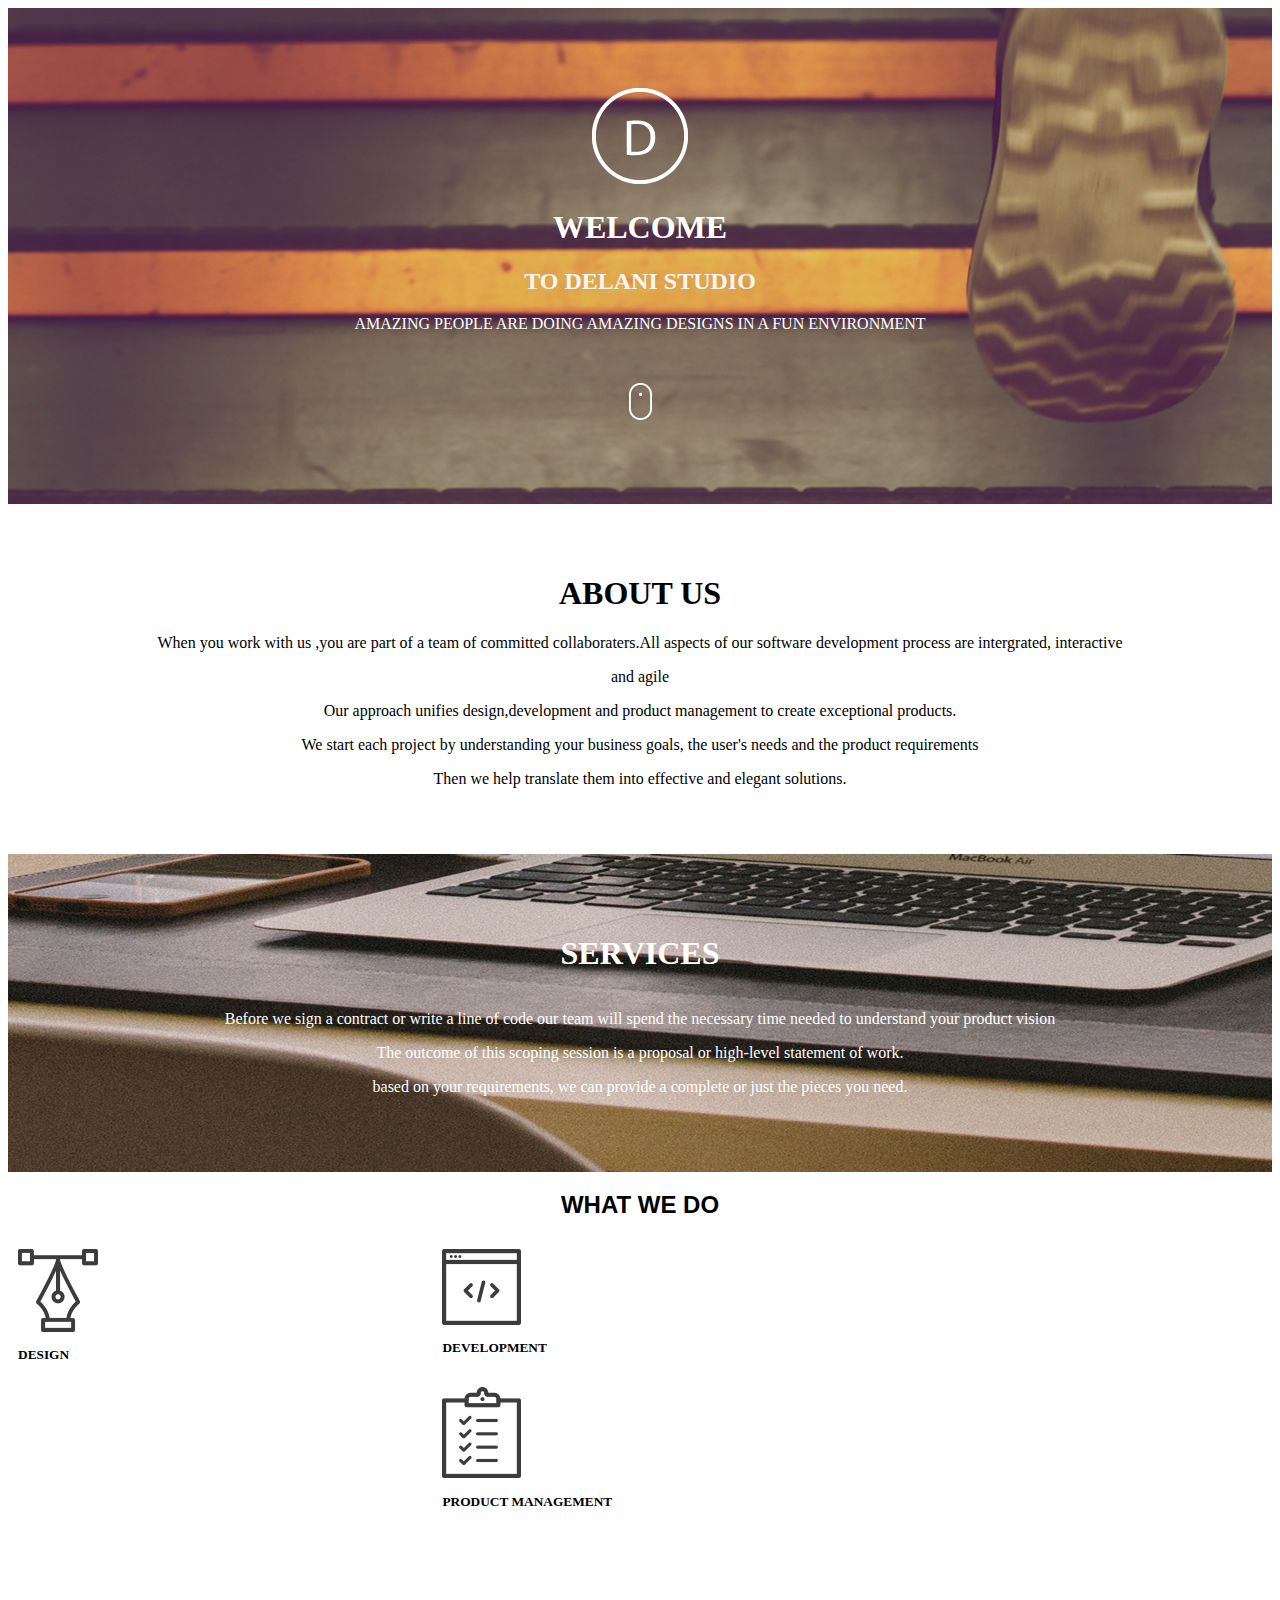
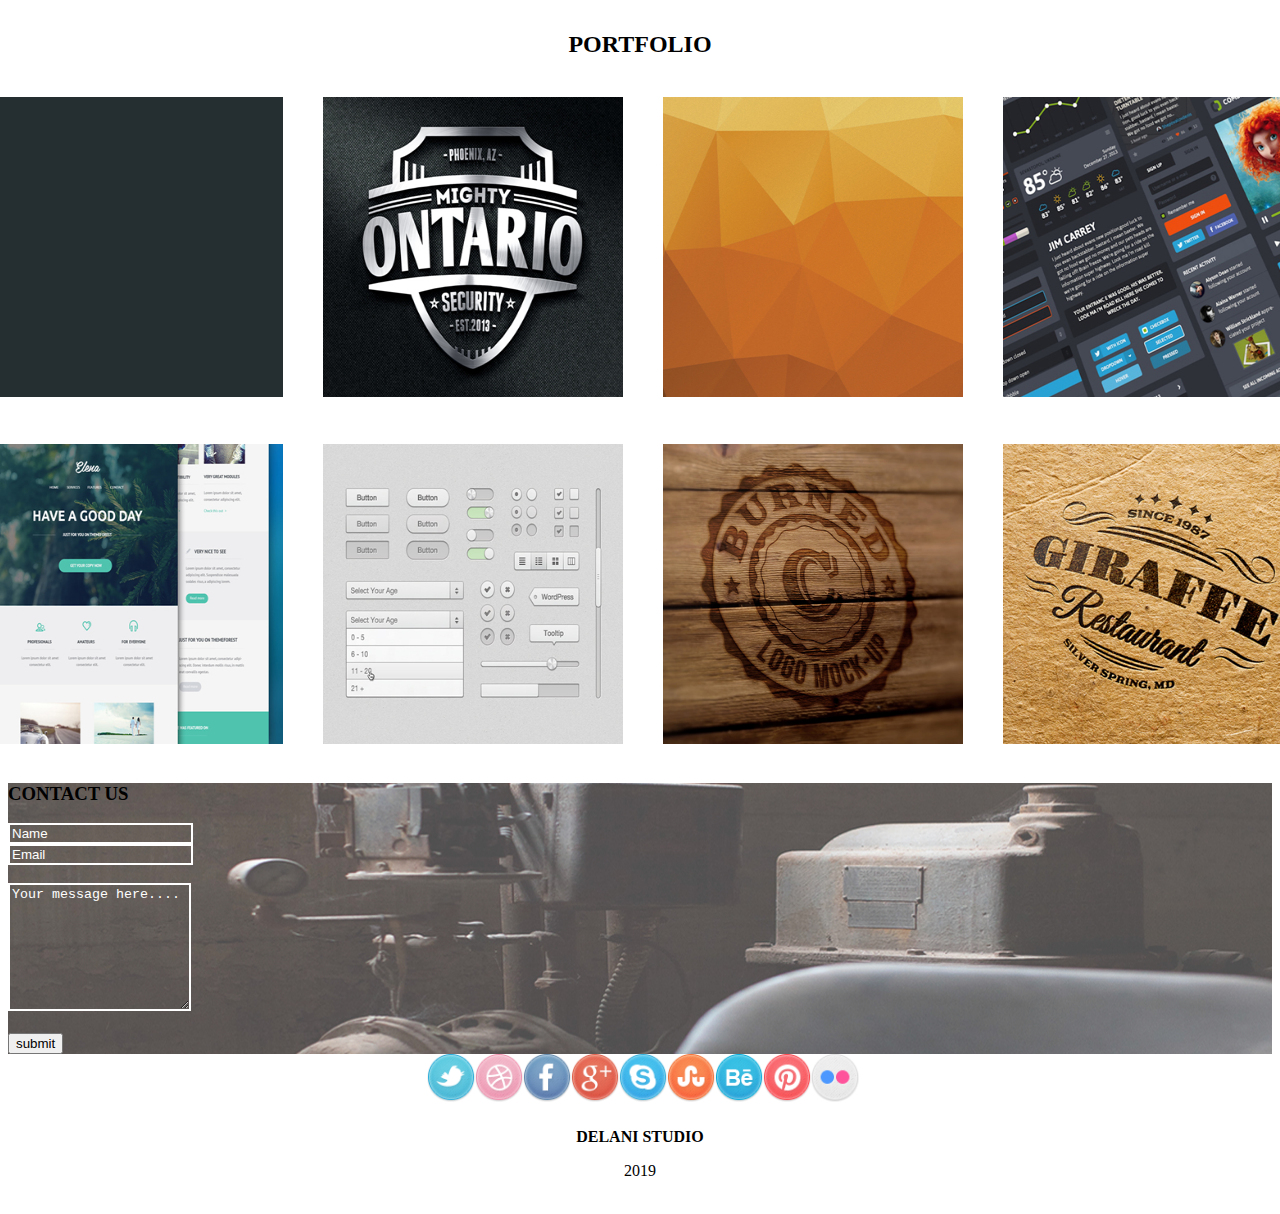
==== commit d4ef6d24: "Add adjustments on the portfolio images" ====
--- a/index.html
+++ b/index.html
@@ -74,16 +74,16 @@
         <div id="portfolio"><h2>PORTFOLIO</h2></div>
         <div id="port1">
             
-            <img src="./Portfolio/work4.jpg" alt="work4" width="250" height="250">
-            <img src="./Portfolio/work3.jpg" alt="work3" width="250" height="250">
-            <img src="./Portfolio/work2.jpg" alt="work2" width="250" height="250">
-            <img src="./Portfolio/work1.jpg" alt="work1" width="250" height="250">
+            <img src="./Portfolio/work4.jpg" alt="work4" width="300" height="300">
+            <img src="./Portfolio/work3.jpg" alt="work3" width="300" height="300">
+            <img src="./Portfolio/work2.jpg" alt="work2" width="300" height="300">
+            <img src="./Portfolio/work1.jpg" alt="work1" width="300" height="300">
         </div>
       <div id="port2">
-          <img src="./Portfolio/work5.jpg" alt="work5" width="250" height="250">
-          <img src="./Portfolio/work6.jpg" alt="work6" width="250" height="250">
-          <img src="./Portfolio/work7.jpg" alt="work7" width="250" height="250">
-          <img src="./Portfolio/work8.jpg" alt="work8" width="250" height="250">
+          <img src="./Portfolio/work5.jpg" alt="work5" width="300" height="300">
+          <img src="./Portfolio/work6.jpg" alt="work6" width="300" height="300">
+          <img src="./Portfolio/work7.jpg" alt="work7" width="300" height="300">
+          <img src="./Portfolio/work8.jpg" alt="work8" width="300" height="300">
       </div>
 </div>
 
@@ -94,25 +94,25 @@
          </div>
          <div class="container pb-4 test">
             
-                 <form action="" method=""  name="mc-embedded-subscribe-form"  id="contact-fm" class="pb-3">
+                 <form action="https://gmail.us20.list-manage.com/subscribe/post?u=fc57d1e00241c0ce659e935a8&amp;id=76fecc8708" method="post"  name="mc-embedded-subscribe-form" class="validate" target="_blank" novalidate method="" id="contact-fm">
                     <div class="row">
                      <div class="col-md-6">
                          <input type="text"id="name" name="NAME" placeholder="Name" 
-                         class="form-control" id="name" required>
+                         class="form-control" required>
                      </div>
                      <div class="col-md-6">
                         <input type="text" id="email" name="EMAIL" placeholder="Email" 
-                        class="form-control" id="email" required>
+                        class="form-control"  required>
                     </div>
                 </div><br>
                 <div class="row">
                     <div class="col-md-12">
                     <textarea id="message" cols="20" rows="8"
-                    placeholder="Your message here...." class="form-control" name="MESSAGE" id="message" required></textarea>
+                    placeholder="Your message here...." class="form-control" name="MESSAGE"  required></textarea>
                     </div>
                 </div>
              </form><br>
-            <button type="submit" id="submit" class="btn btn-outline-warning" value="submit">Send</button>
+            <input type="submit" onclick="validateForm(e)" id="submit" class="btn btn-outline-warning" value="submit">
          </div>
      </div>
 
@@ -135,7 +135,7 @@
            <h3 id="delani">DELANI STUDIO</h3>
            <p id="par">2019</p>
         </div>
-
+   <script src="./mail.js"></script>
    <script src="./JS/index.js"></script>
    <script src="https://cdn.jsdelivr.net/npm/bootstrap@5.1.3/dist/js/bootstrap.bundle.min.js" integrity="sha384-ka7Sk0Gln4gmtz2MlQnikT1wXgYsOg+OMhuP+IlRH9sENBO0LRn5q+8nbTov4+1p" crossorigin="anonymous"></script>
     </body>
--- a/index.css
+++ b/index.css
@@ -109,7 +109,7 @@
 }
 
 #port1 img{
-    padding: 35px;
+    padding: 20px;
     display: flex;
     align-items: center;
     justify-content: center;
@@ -133,7 +133,7 @@
 }
 
 #port2 img{
-padding: 40px;
+padding: 20px;
 display: flex;
 }
 
--- a/index.css
+++ b/index.css
@@ -109,7 +109,7 @@
 }
 
 #port1 img{
-    padding: 35px;
+    padding: 20px;
     display: flex;
     align-items: center;
     justify-content: center;
@@ -133,7 +133,7 @@
 }
 
 #port2 img{
-padding: 40px;
+padding: 20px;
 display: flex;
 }
 
